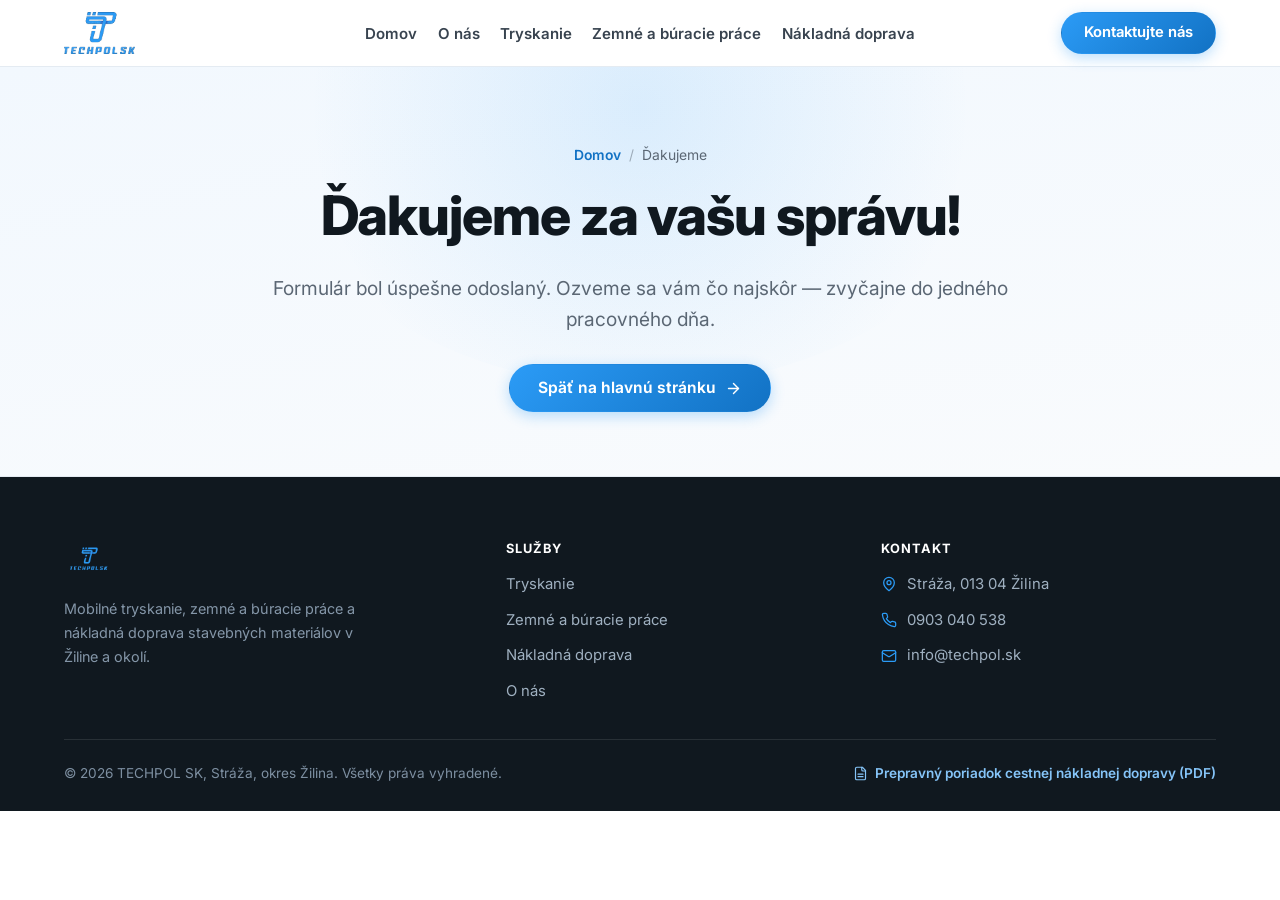
==== dakujeme/index.html @ 1c93a2cf "feat: Slovak thank-you page after form submit Add /dakujeme/ page (noindex) and redirect the Web3For" ====
<!DOCTYPE html>
<html lang="sk">
<head>
<meta charset="UTF-8" />
<meta name="viewport" content="width=device-width, initial-scale=1.0" />
<title>Ďakujeme za správu | TECHPOL SK</title>
<meta name="description" content="Vaša správa bola úspešne odoslaná. Ozveme sa vám čo najskôr." />
<link rel="icon" href="/assets/img/logo.png" />
<link rel="preconnect" href="https://fonts.googleapis.com">
<link rel="preconnect" href="https://fonts.gstatic.com" crossorigin>
<link rel="stylesheet" href="https://fonts.googleapis.com/css2?family=Inter:wght@400;500;600;700;800&display=swap">
<link rel="stylesheet" href="/assets/css/style.css" />
<meta name="robots" content="noindex" />
<link rel="canonical" href="https://techpol.sk/dakujeme/" />
<meta property="og:type" content="website" />
<meta property="og:site_name" content="TECHPOL SK" />
<meta property="og:locale" content="sk_SK" />
<meta property="og:title" content="Ďakujeme za správu | TECHPOL SK" />
<meta property="og:description" content="Vaša správa bola úspešne odoslaná." />
<meta property="og:url" content="https://techpol.sk/dakujeme/" />
<meta property="og:image" content="https://techpol.sk/assets/img/logo.png" />
<meta name="twitter:card" content="summary" />
</head>
<body>

<header class="site-header">
  <nav class="nav">
    <a href="/" class="brand" aria-label="TECHPOL SK — domovská stránka">
      <img src="/assets/img/logo.png" alt="TECHPOL SK logo" />
    </a>
    <ul class="nav-links">
      <li><a href="/">Domov</a></li>
      <li><a href="/o-nas/">O nás</a></li>
      <li><a href="/sluzby/tryskanie/">Tryskanie</a></li>
      <li><a href="/sluzby/zemne-vykopove-buracie-prace/">Zemné a búracie práce</a></li>
      <li><a href="/sluzby/nakladna-doprava/">Nákladná doprava</a></li>
    </ul>
    <div class="nav-right">
      <a href="/kontakt/" class="btn btn-primary nav-cta">Kontaktujte nás</a>
      <button class="nav-toggle" aria-label="Otvoriť menu" aria-expanded="false">
      <span></span><span></span><span></span>
    </button>
    </div>
  </nav>
</header>

<main>

<section class="page-hero">
  <div class="container">
    <div class="breadcrumb"><a href="/">Domov</a><span>/</span>Ďakujeme</div>
    <h1>Ďakujeme za vašu správu!</h1>
    <p class="lead">Formulár bol úspešne odoslaný. Ozveme sa vám čo najskôr — zvyčajne do jedného pracovného dňa.</p>
    <div class="block-cta" style="margin-top: 28px;">
      <a href="/" class="btn btn-primary">
        Späť na hlavnú stránku
        <svg viewBox="0 0 24 24" fill="none" stroke="currentColor" stroke-width="2" stroke-linecap="round" stroke-linejoin="round" aria-hidden="true"><path d="M5 12h14"/><path d="m12 5 7 7-7 7"/></svg>
      </a>
    </div>
  </div>
</section>

</main>

<footer class="site-footer">
  <div class="container">
    <div class="footer-grid">
      <div class="footer-brand">
        <img src="/assets/img/logo-transparent.png" alt="TECHPOL SK logo" />
        <p>Mobilné tryskanie, zemné a búracie práce a nákladná doprava stavebných materiálov v Žiline a okolí.</p>
      </div>

      <div class="footer-col">
        <h4>Služby</h4>
        <ul>
          <li><a href="/sluzby/tryskanie/">Tryskanie</a></li>
          <li><a href="/sluzby/zemne-vykopove-buracie-prace/">Zemné a búracie práce</a></li>
          <li><a href="/sluzby/nakladna-doprava/">Nákladná doprava</a></li>
          <li><a href="/o-nas/">O nás</a></li>
        </ul>
      </div>

      <div class="footer-col">
        <h4>Kontakt</h4>
        <ul>
          <li class="contact-line">
            <svg viewBox="0 0 24 24" fill="none" stroke="currentColor" stroke-width="1.9" stroke-linecap="round" stroke-linejoin="round" aria-hidden="true"><path d="M20 10c0 6-8 12-8 12s-8-6-8-12a8 8 0 0 1 16 0Z"/><circle cx="12" cy="10" r="3"/></svg>
            Stráža, 013 04 Žilina
          </li>
          <li class="contact-line">
            <svg viewBox="0 0 24 24" fill="none" stroke="currentColor" stroke-width="1.9" stroke-linecap="round" stroke-linejoin="round" aria-hidden="true"><path d="M22 16.92v3a2 2 0 0 1-2.18 2 19.79 19.79 0 0 1-8.63-3.07 19.5 19.5 0 0 1-6-6 19.79 19.79 0 0 1-3.07-8.67A2 2 0 0 1 4.11 2h3a2 2 0 0 1 2 1.72 12.84 12.84 0 0 0 .7 2.81 2 2 0 0 1-.45 2.11L8.09 9.91a16 16 0 0 0 6 6l1.27-1.27a2 2 0 0 1 2.11-.45 12.84 12.84 0 0 0 2.81.7A2 2 0 0 1 22 16.92Z"/></svg>
            <a href="tel:+421903040538">0903 040 538</a>
          </li>
          <li class="contact-line">
            <svg viewBox="0 0 24 24" fill="none" stroke="currentColor" stroke-width="1.9" stroke-linecap="round" stroke-linejoin="round" aria-hidden="true"><rect width="20" height="16" x="2" y="4" rx="2"/><path d="m22 7-8.97 5.7a1.94 1.94 0 0 1-2.06 0L2 7"/></svg>
            <a href="mailto:info@techpol.sk">info@techpol.sk</a>
          </li>
        </ul>
      </div>
    </div>

    <div class="footer-bottom">
      <span>&copy; 2026 TECHPOL SK, Stráža, okres Žilina. Všetky práva vyhradené.</span>
      <a href="/dokumenty/prepravny-poriadok.pdf" target="_blank" rel="noopener">
        <svg viewBox="0 0 24 24" fill="none" stroke="currentColor" stroke-width="1.9" stroke-linecap="round" stroke-linejoin="round" aria-hidden="true"><path d="M15 2H6a2 2 0 0 0-2 2v16a2 2 0 0 0 2 2h12a2 2 0 0 0 2-2V7Z"/><path d="M14 2v4a2 2 0 0 0 2 2h4"/><path d="M16 13H8"/><path d="M16 17H8"/></svg>
        Prepravný poriadok cestnej nákladnej dopravy (PDF)
      </a>
    </div>
  </div>
</footer>

<script src="/assets/js/script.js"></script>
</body>
</html>
---- assets/css/style.css ----
/* ============================================
   TECHPOL SK — spoločné štýly
   ============================================ */

:root {
  --blue: #2b9bf6;
  --blue-dark: #1272c4;
  --blue-deep: #0b4f8f;
  --blue-tint: #eaf4fe;
  --ink: #10181f;
  --ink-mid: #38434f;
  --ink-soft: #5b6774;
  --bg: #ffffff;
  --bg-soft: #f6f9fc;
  --border: #e4ebf2;
  --radius: 14px;
  --radius-lg: 22px;
  --max-width: 1200px;
  --text-width: 860px;
  --shadow-sm: 0 1px 2px rgba(16, 24, 31, 0.04), 0 2px 8px rgba(16, 24, 31, 0.04);
  --shadow: 0 2px 4px rgba(16, 24, 31, 0.03), 0 12px 28px rgba(16, 24, 31, 0.07);
  --shadow-lg: 0 4px 8px rgba(16, 24, 31, 0.04), 0 24px 48px rgba(16, 24, 31, 0.1);
}

* {
  box-sizing: border-box;
}

html {
  scroll-behavior: smooth;
}

body {
  margin: 0;
  font-family: "Inter", "Segoe UI", system-ui, -apple-system, Roboto, Arial, sans-serif;
  color: var(--ink);
  background: var(--bg);
  line-height: 1.65;
  -webkit-font-smoothing: antialiased;
  text-rendering: optimizeLegibility;
}

img {
  max-width: 100%;
  display: block;
}

a {
  color: inherit;
  text-decoration: none;
}

.container {
  max-width: var(--max-width);
  margin: 0 auto;
  padding: 0 24px;
}

h1, h2, h3, h4 {
  line-height: 1.2;
  margin: 0 0 0.5em;
  letter-spacing: -0.02em;
  color: var(--ink);
}

h1 {
  font-size: clamp(2.1rem, 3.6vw + 1rem, 3.4rem);
  font-weight: 800;
}

h2 {
  font-size: clamp(1.6rem, 1.8vw + 1rem, 2.35rem);
  font-weight: 800;
}

h3 {
  font-size: clamp(1.15rem, 0.7vw + 1rem, 1.4rem);
  font-weight: 700;
  letter-spacing: -0.01em;
}

p {
  color: var(--ink-mid);
  margin: 0 0 1.1em;
}

.lead {
  font-size: clamp(1.05rem, 0.5vw + 1rem, 1.2rem);
  color: var(--ink-soft);
}

.section {
  padding: clamp(56px, 8vw, 104px) 0;
}

.section--soft {
  background: var(--bg-soft);
  border-top: 1px solid var(--border);
  border-bottom: 1px solid var(--border);
}

.section-head {
  text-align: center;
  max-width: 680px;
  margin: 0 auto clamp(40px, 5vw, 64px);
}

.section-head p {
  color: var(--ink-soft);
  margin-bottom: 0;
}

.eyebrow {
  display: inline-flex;
  align-items: center;
  gap: 8px;
  color: var(--blue-dark);
  font-weight: 700;
  letter-spacing: 0.1em;
  text-transform: uppercase;
  font-size: 0.76rem;
  margin-bottom: 1em;
}

.eyebrow::before {
  content: "";
  width: 22px;
  height: 2px;
  border-radius: 2px;
  background: var(--blue);
}

.section-head .eyebrow::after {
  content: "";
  width: 22px;
  height: 2px;
  border-radius: 2px;
  background: var(--blue);
}

/* ---------- Buttons ---------- */

.btn {
  display: inline-flex;
  align-items: center;
  justify-content: center;
  gap: 9px;
  padding: 14px 28px;
  border-radius: 999px;
  font-weight: 650;
  font-size: 0.97rem;
  line-height: 1.2;
  border: 1.5px solid transparent;
  cursor: pointer;
  white-space: nowrap;
  transition: transform 0.18s ease, box-shadow 0.18s ease, background 0.18s ease,
    color 0.18s ease, border-color 0.18s ease;
}

.btn svg {
  width: 17px;
  height: 17px;
  flex-shrink: 0;
}

.btn-primary {
  background: linear-gradient(135deg, var(--blue) 0%, var(--blue-dark) 100%);
  color: #fff;
  box-shadow: 0 4px 14px rgba(43, 155, 246, 0.32);
}

.btn-primary:hover {
  transform: translateY(-2px);
  box-shadow: 0 8px 22px rgba(43, 155, 246, 0.42);
}

.btn-outline {
  border-color: var(--border);
  color: var(--ink);
  background: #fff;
}

.btn-outline:hover {
  border-color: var(--blue);
  color: var(--blue-dark);
  background: var(--blue-tint);
  transform: translateY(-2px);
}

.btn-ghost {
  padding: 0;
  color: var(--blue-dark);
  background: none;
  border: none;
  font-weight: 700;
}

.btn-ghost svg {
  transition: transform 0.18s ease;
}

.btn-ghost:hover svg {
  transform: translateX(4px);
}

/* ---------- Header / Nav ---------- */

.site-header {
  position: sticky;
  top: 0;
  z-index: 100;
  background: rgba(255, 255, 255, 0.85);
  backdrop-filter: saturate(180%) blur(14px);
  border-bottom: 1px solid var(--border);
}

.nav {
  display: grid;
  grid-template-columns: 1fr auto 1fr;
  align-items: center;
  gap: 20px;
  padding: 12px 24px;
  max-width: var(--max-width);
  margin: 0 auto;
}

.nav-right {
  display: flex;
  align-items: center;
  gap: 12px;
  justify-self: end;
}

.brand {
  display: flex;
  align-items: center;
  flex-shrink: 0;
}

.brand img {
  height: 42px;
  width: auto;
}

.nav-toggle {
  display: none;
  flex-direction: column;
  justify-content: center;
  gap: 5px;
  width: 44px;
  height: 44px;
  background: none;
  border: none;
  cursor: pointer;
  padding: 10px;
}

.nav-toggle span {
  display: block;
  width: 100%;
  height: 2.5px;
  background: var(--ink);
  border-radius: 2px;
  transition: transform 0.25s ease, opacity 0.2s ease;
}

.nav-toggle[aria-expanded="true"] span:nth-child(1) {
  transform: translateY(7.5px) rotate(45deg);
}

.nav-toggle[aria-expanded="true"] span:nth-child(2) {
  opacity: 0;
}

.nav-toggle[aria-expanded="true"] span:nth-child(3) {
  transform: translateY(-7.5px) rotate(-45deg);
}

.nav-links {
  display: flex;
  align-items: center;
  justify-self: center;
  gap: clamp(14px, 1.6vw, 30px);
  list-style: none;
  margin: 0;
  padding: 0;
}

.nav-links a {
  position: relative;
  font-weight: 600;
  font-size: 0.94rem;
  color: var(--ink-mid);
  padding: 6px 0;
  transition: color 0.15s ease;
}

.nav-links a:not(.btn)::after {
  content: "";
  position: absolute;
  left: 0;
  right: 0;
  bottom: -2px;
  height: 2px;
  border-radius: 2px;
  background: var(--blue);
  transform: scaleX(0);
  transition: transform 0.2s ease;
}

.nav-links a:not(.btn):hover,
.nav-links a:not(.btn).active {
  color: var(--blue-dark);
}

.nav-links a:not(.btn):hover::after,
.nav-links a:not(.btn).active::after {
  transform: scaleX(1);
}

.nav-cta {
  color: #fff;
  padding: 11px 22px;
  font-size: 0.92rem;
  white-space: nowrap;
}

@media (max-width: 980px) {
  .nav {
    display: flex;
    justify-content: space-between;
  }

  .nav-toggle {
    display: flex;
  }

  .nav-cta {
    padding: 9px 16px;
    font-size: 0.88rem;
  }

  .nav-links {
    position: absolute;
    top: 100%;
    left: 0;
    right: 0;
    background: #fff;
    flex-direction: column;
    align-items: stretch;
    gap: 0;
    max-height: 0;
    overflow: hidden;
    border-bottom: 1px solid transparent;
    box-shadow: var(--shadow);
    transition: max-height 0.3s ease, border-color 0.3s ease;
  }

  .nav-links.open {
    max-height: 520px;
    border-bottom-color: var(--border);
  }

  .nav-links li {
    padding: 0 24px;
  }

  .nav-links a:not(.btn) {
    display: block;
    padding: 16px 0;
    border-bottom: 1px solid var(--border);
    font-size: 1rem;
  }

  .nav-links a:not(.btn)::after {
    display: none;
  }

  .nav-links li:last-child a:not(.btn) {
    border-bottom: none;
  }
}

/* ---------- Hero ---------- */

.hero {
  position: relative;
  overflow: hidden;
  padding: clamp(64px, 9vw, 116px) 0 clamp(60px, 8vw, 104px);
  background: linear-gradient(168deg, #f2f8fe 0%, #ffffff 62%);
}

.hero::before {
  content: "";
  position: absolute;
  top: -180px;
  right: -140px;
  width: 620px;
  height: 620px;
  border-radius: 50%;
  background: radial-gradient(circle, rgba(43, 155, 246, 0.16) 0%, rgba(43, 155, 246, 0) 68%);
  pointer-events: none;
}

.hero .container {
  position: relative;
}

.hero-grid {
  display: grid;
  grid-template-columns: minmax(0, 1.05fr) minmax(0, 0.95fr);
  gap: clamp(36px, 5vw, 64px);
  align-items: center;
}

.hero-copy {
  min-width: 0;
}

.hero-copy h1 {
  margin-bottom: 0.55em;
}

.hero-copy .lead {
  max-width: 44ch;
  margin-bottom: 0;
}

.hero-actions {
  display: flex;
  flex-wrap: wrap;
  gap: 14px;
  margin-top: 32px;
}

.hero-meta {
  display: flex;
  flex-wrap: wrap;
  gap: 10px 28px;
  margin-top: 36px;
  padding-top: 28px;
  border-top: 1px solid var(--border);
  list-style: none;
  padding-left: 0;
}

.hero-meta li {
  display: flex;
  align-items: center;
  gap: 9px;
  font-size: 0.91rem;
  font-weight: 600;
  color: var(--ink-mid);
}

.hero-meta svg {
  width: 18px;
  height: 18px;
  color: var(--blue);
  flex-shrink: 0;
}

.hero-art {
  position: relative;
  min-width: 0;
  aspect-ratio: 4 / 3;
  border-radius: var(--radius-lg);
  overflow: hidden;
  background: linear-gradient(142deg, var(--blue) 0%, var(--blue-dark) 55%, var(--blue-deep) 100%);
  display: flex;
  align-items: center;
  justify-content: center;
  box-shadow: var(--shadow-lg);
}

.hero-art::after {
  content: "";
  position: absolute;
  inset: 0;
  background-image: linear-gradient(rgba(255, 255, 255, 0.07) 1px, transparent 1px),
    linear-gradient(90deg, rgba(255, 255, 255, 0.07) 1px, transparent 1px);
  background-size: 38px 38px;
  mask-image: radial-gradient(circle at 62% 38%, #000 20%, transparent 78%);
  -webkit-mask-image: radial-gradient(circle at 62% 38%, #000 20%, transparent 78%);
}

.hero-art img {
  position: relative;
  z-index: 1;
  width: 58%;
  max-width: 320px;
  filter: brightness(0) invert(1);
}

@media (max-width: 900px) {
  .hero-grid {
    grid-template-columns: 1fr;
    gap: 36px;
  }

  .hero-art {
    order: -1;
    aspect-ratio: 16 / 9;
  }

  .hero-copy .lead {
    max-width: none;
  }
}

/* ---------- Cards ---------- */

.card-grid {
  display: grid;
  grid-template-columns: repeat(auto-fit, minmax(min(100%, 300px), 1fr));
  gap: 24px;
  align-items: stretch;
}

.card {
  position: relative;
  background: #fff;
  border: 1px solid var(--border);
  border-radius: var(--radius);
  padding: 34px 30px;
  box-shadow: var(--shadow-sm);
  display: flex;
  flex-direction: column;
  overflow: hidden;
  transition: transform 0.22s ease, box-shadow 0.22s ease, border-color 0.22s ease;
}

.card::before {
  content: "";
  position: absolute;
  top: 0;
  left: 0;
  right: 0;
  height: 3px;
  background: linear-gradient(90deg, var(--blue) 0%, var(--blue-dark) 100%);
  transform: scaleX(0);
  transform-origin: left;
  transition: transform 0.28s ease;
}

.card:hover {
  transform: translateY(-5px);
  box-shadow: var(--shadow-lg);
  border-color: #d3e3f2;
}

.card:hover::before {
  transform: scaleX(1);
}

.card-icon {
  width: 52px;
  height: 52px;
  border-radius: 14px;
  background: var(--blue-tint);
  color: var(--blue-dark);
  display: flex;
  align-items: center;
  justify-content: center;
  margin-bottom: 22px;
  flex-shrink: 0;
}

.card-icon svg {
  width: 26px;
  height: 26px;
}

.card h3 {
  margin-bottom: 0.5em;
}

.card p {
  flex-grow: 1;
  color: var(--ink-soft);
  font-size: 0.96rem;
  margin-bottom: 1.4em;
}

.card p:last-child {
  margin-bottom: 0;
}

.card .btn-ghost {
  align-self: flex-start;
  margin-top: auto;
}

/* ---------- Photo slots ---------- */

.photo-grid {
  display: grid;
  grid-template-columns: repeat(auto-fit, minmax(min(100%, 300px), 1fr));
  gap: 20px;
  margin: 32px 0 0;
}

/* Explicitný počet stĺpcov, aby posledný riadok nezostal nevyvážený
   (napr. 4 fotky = 2×2, 6 fotiek = 3×2). */
.photo-grid--2 {
  grid-template-columns: repeat(2, 1fr);
}

.photo-grid--3 {
  grid-template-columns: repeat(3, 1fr);
}

@media (max-width: 860px) {
  .photo-grid--3 {
    grid-template-columns: repeat(2, 1fr);
  }
}

@media (max-width: 560px) {
  .photo-grid--2,
  .photo-grid--3 {
    grid-template-columns: 1fr;
  }
}

.photo-slot {
  position: relative;
  aspect-ratio: 4 / 3;
  border-radius: var(--radius);
  overflow: hidden;
  background: var(--bg-soft);
  border: 1px solid var(--border);
}

.photo-slot img {
  position: absolute;
  inset: 0;
  width: 100%;
  height: 100%;
  object-fit: cover;
}

.photo-slot img[src] {
  cursor: zoom-in;
  transition: transform 0.35s ease;
}

.photo-slot:hover img {
  transform: scale(1.04);
}

/* ---------- Lightbox ---------- */

.lightbox {
  position: fixed;
  inset: 0;
  z-index: 200;
  display: flex;
  align-items: center;
  justify-content: center;
  background: rgba(10, 15, 20, 0.92);
  opacity: 0;
  pointer-events: none;
  transition: opacity 0.25s ease;
}

.lightbox.open {
  opacity: 1;
  pointer-events: auto;
}

.lightbox img {
  max-width: min(92vw, 1400px);
  max-height: 84vh;
  border-radius: var(--radius);
  box-shadow: var(--shadow-lg);
}

.lightbox-caption {
  position: absolute;
  bottom: 22px;
  left: 50%;
  transform: translateX(-50%);
  color: rgba(255, 255, 255, 0.85);
  font-size: 0.95rem;
  text-align: center;
  padding: 0 60px;
}

.lightbox button {
  position: absolute;
  display: flex;
  align-items: center;
  justify-content: center;
  width: 46px;
  height: 46px;
  border: none;
  border-radius: 50%;
  background: rgba(255, 255, 255, 0.12);
  color: #fff;
  cursor: pointer;
  transition: background 0.2s ease;
}

.lightbox button:hover {
  background: rgba(255, 255, 255, 0.26);
}

.lightbox button svg {
  width: 22px;
  height: 22px;
}

.lightbox-close {
  top: 18px;
  right: 18px;
}

.lightbox-prev {
  left: 18px;
  top: 50%;
  transform: translateY(-50%);
}

.lightbox-next {
  right: 18px;
  top: 50%;
  transform: translateY(-50%);
}

@media (max-width: 560px) {
  .lightbox-prev {
    left: 8px;
  }

  .lightbox-next {
    right: 8px;
  }
}

.photo-slot .placeholder {
  position: absolute;
  inset: 0;
  display: flex;
  flex-direction: column;
  align-items: center;
  justify-content: center;
  gap: 8px;
  text-align: center;
  padding: 14px;
  font-size: 0.82rem;
  font-weight: 600;
  color: #a7b4c2;
}

.photo-slot .placeholder svg {
  width: 26px;
  height: 26px;
  opacity: 0.55;
}

/* ---------- Page hero (subpages) ---------- */

.page-hero {
  position: relative;
  overflow: hidden;
  padding: clamp(48px, 6vw, 84px) 0 clamp(44px, 5vw, 72px);
  background: linear-gradient(170deg, #f2f8fe 0%, #f9fbfd 100%);
  border-bottom: 1px solid var(--border);
  text-align: center;
}

.page-hero::before {
  content: "";
  position: absolute;
  top: -240px;
  left: 50%;
  transform: translateX(-50%);
  width: 760px;
  height: 560px;
  border-radius: 50%;
  background: radial-gradient(circle, rgba(43, 155, 246, 0.13) 0%, rgba(43, 155, 246, 0) 70%);
  pointer-events: none;
}

.page-hero .container {
  position: relative;
}

.page-hero h1 {
  margin-bottom: 0.45em;
}

.page-hero .lead {
  max-width: 62ch;
  margin: 0 auto;
}

.breadcrumb {
  font-size: 0.87rem;
  color: var(--ink-soft);
  margin-bottom: 16px;
}

.breadcrumb a {
  color: var(--blue-dark);
  font-weight: 600;
}

.breadcrumb a:hover {
  text-decoration: underline;
}

.breadcrumb span {
  margin: 0 8px;
  opacity: 0.5;
}

/* ---------- Service detail blocks (centered column) ---------- */

.service-block {
  max-width: var(--text-width);
  margin-left: auto;
  margin-right: auto;
}

.service-block > h2 {
  text-align: center;
}

.service-block > .eyebrow {
  display: flex;
  justify-content: center;
}

.service-block + .service-block {
  margin-top: clamp(56px, 7vw, 88px);
  padding-top: clamp(48px, 6vw, 72px);
  border-top: 1px solid var(--border);
}

.service-block .subheading {
  font-weight: 700;
  color: var(--ink);
  text-align: center;
  margin: 38px 0 2px;
}

.service-block .photo-grid {
  max-width: none;
}

.block-cta {
  text-align: center;
  margin-top: 40px;
}

/* ---------- Tag list ---------- */

.tag-list {
  display: flex;
  flex-wrap: wrap;
  justify-content: center;
  gap: 10px;
  margin: 18px 0 0;
  padding: 0;
  list-style: none;
}

.tag-list li {
  display: flex;
  align-items: center;
  gap: 8px;
  background: var(--blue-tint);
  border: 1px solid #d3e6fb;
  padding: 9px 17px;
  border-radius: 999px;
  font-size: 0.89rem;
  font-weight: 600;
  color: var(--blue-deep);
}

.tag-list li::before {
  content: "";
  width: 5px;
  height: 5px;
  border-radius: 50%;
  background: var(--blue);
  flex-shrink: 0;
}

/* ---------- Contact ---------- */

.contact-grid {
  display: grid;
  grid-template-columns: minmax(0, 0.85fr) minmax(0, 1.15fr);
  gap: clamp(28px, 3.5vw, 44px);
  align-items: start;
}

@media (max-width: 900px) {
  .contact-grid {
    grid-template-columns: 1fr;
  }
}

.contact-info,
.form-card {
  background: #fff;
  border: 1px solid var(--border);
  border-radius: var(--radius-lg);
  padding: clamp(26px, 3vw, 38px);
  box-shadow: var(--shadow);
}

.contact-info h2,
.form-card h2 {
  font-size: clamp(1.3rem, 1vw + 1rem, 1.6rem);
  margin-bottom: 1.2em;
}

.contact-item {
  display: flex;
  gap: 16px;
  align-items: flex-start;
  padding: 18px 0;
  border-bottom: 1px solid var(--border);
}

.contact-item:first-of-type {
  padding-top: 0;
}

.contact-item .icon {
  width: 44px;
  height: 44px;
  flex-shrink: 0;
  border-radius: 12px;
  background: var(--blue-tint);
  color: var(--blue-dark);
  display: flex;
  align-items: center;
  justify-content: center;
}

.contact-item .icon svg {
  width: 21px;
  height: 21px;
}

.contact-item strong {
  display: block;
  font-size: 0.8rem;
  font-weight: 700;
  text-transform: uppercase;
  letter-spacing: 0.06em;
  color: var(--ink-soft);
  margin-bottom: 3px;
}

.contact-item a,
.contact-item span.value {
  font-size: 1.05rem;
  font-weight: 650;
  color: var(--ink);
}

.contact-item a:hover {
  color: var(--blue-dark);
}

.legal-note {
  margin-top: 24px;
  padding: 18px 20px;
  background: var(--bg-soft);
  border: 1px solid var(--border);
  border-radius: var(--radius);
  font-size: 0.88rem;
  color: var(--ink-soft);
  line-height: 1.6;
}

.legal-note a {
  display: inline-flex;
  align-items: center;
  gap: 6px;
  color: var(--blue-dark);
  font-weight: 700;
}

.legal-note a:hover {
  text-decoration: underline;
}

.legal-note svg {
  width: 15px;
  height: 15px;
  flex-shrink: 0;
}

/* ---------- Form ---------- */

.form-row {
  display: grid;
  grid-template-columns: 1fr 1fr;
  gap: 18px;
}

@media (max-width: 560px) {
  .form-row {
    grid-template-columns: 1fr;
  }
}

.field {
  margin-bottom: 20px;
}

.field label {
  display: block;
  font-weight: 650;
  margin-bottom: 7px;
  font-size: 0.89rem;
  color: var(--ink);
}

.field input,
.field textarea {
  width: 100%;
  padding: 13px 15px;
  border-radius: 10px;
  border: 1.5px solid var(--border);
  font: inherit;
  font-size: 0.96rem;
  color: var(--ink);
  background: var(--bg-soft);
  transition: border-color 0.16s ease, background 0.16s ease, box-shadow 0.16s ease;
}

.field input::placeholder,
.field textarea::placeholder {
  color: #a7b4c2;
}

.field input:focus,
.field textarea:focus {
  outline: none;
  border-color: var(--blue);
  background: #fff;
  box-shadow: 0 0 0 3px rgba(43, 155, 246, 0.15);
}

.field textarea {
  resize: vertical;
  min-height: 130px;
}

.form-card .btn-primary {
  width: 100%;
}

.form-note {
  font-size: 0.83rem;
  color: var(--ink-soft);
  margin: 14px 0 0;
  text-align: center;
}

/* ---------- CTA band ---------- */

.cta-band {
  position: relative;
  overflow: hidden;
  padding: clamp(52px, 7vw, 88px) 0;
  background: linear-gradient(142deg, var(--blue) 0%, var(--blue-dark) 58%, var(--blue-deep) 100%);
  color: #fff;
  text-align: center;
}

.cta-band::after {
  content: "";
  position: absolute;
  inset: 0;
  background-image: linear-gradient(rgba(255, 255, 255, 0.06) 1px, transparent 1px),
    linear-gradient(90deg, rgba(255, 255, 255, 0.06) 1px, transparent 1px);
  background-size: 44px 44px;
  mask-image: radial-gradient(circle at 50% 40%, #000 10%, transparent 72%);
  -webkit-mask-image: radial-gradient(circle at 50% 40%, #000 10%, transparent 72%);
  pointer-events: none;
}

.cta-band .container {
  position: relative;
  z-index: 1;
}

.cta-band h2 {
  color: #fff;
  max-width: 22ch;
  margin: 0 auto 0.5em;
}

.cta-band p {
  color: rgba(255, 255, 255, 0.88);
  max-width: 54ch;
  margin: 0 auto 32px;
}

.cta-band .eyebrow {
  color: rgba(255, 255, 255, 0.9);
}

.cta-band .eyebrow::before,
.cta-band .eyebrow::after {
  background: rgba(255, 255, 255, 0.65);
}

.cta-actions {
  display: flex;
  flex-wrap: wrap;
  gap: 14px;
  justify-content: center;
}

.cta-band .btn-primary {
  background: #fff;
  color: var(--blue-deep);
  box-shadow: 0 6px 20px rgba(4, 32, 60, 0.24);
}

.cta-band .btn-primary:hover {
  background: #fff;
  box-shadow: 0 10px 28px rgba(4, 32, 60, 0.32);
}

.cta-band .btn-outline {
  background: transparent;
  border-color: rgba(255, 255, 255, 0.5);
  color: #fff;
}

.cta-band .btn-outline:hover {
  background: rgba(255, 255, 255, 0.14);
  border-color: #fff;
  color: #fff;
}

/* ---------- Footer ---------- */

.site-footer {
  background: var(--ink);
  color: #9fb0c0;
  padding: clamp(44px, 5vw, 64px) 0 26px;
  font-size: 0.93rem;
}

.footer-grid {
  display: grid;
  grid-template-columns: minmax(0, 1.2fr) repeat(2, minmax(0, 1fr));
  gap: 40px;
  padding-bottom: 36px;
}

@media (max-width: 760px) {
  .footer-grid {
    grid-template-columns: 1fr;
    gap: 32px;
  }
}

.footer-brand img {
  height: 40px;
  margin-bottom: 16px;
}

.footer-brand p {
  color: #8496a8;
  font-size: 0.9rem;
  margin: 0;
  max-width: 34ch;
}

.footer-col h4 {
  color: #fff;
  font-size: 0.8rem;
  font-weight: 700;
  text-transform: uppercase;
  letter-spacing: 0.08em;
  margin-bottom: 1.2em;
}

.footer-col ul {
  list-style: none;
  padding: 0;
  margin: 0;
  display: flex;
  flex-direction: column;
  gap: 11px;
}

.footer-col a {
  color: #9fb0c0;
  transition: color 0.15s ease;
}

.footer-col a:hover {
  color: #fff;
}

.footer-col .contact-line {
  display: flex;
  align-items: center;
  gap: 10px;
}

.footer-col .contact-line svg {
  width: 16px;
  height: 16px;
  color: var(--blue);
  flex-shrink: 0;
}

.footer-bottom {
  border-top: 1px solid rgba(255, 255, 255, 0.1);
  padding-top: 22px;
  font-size: 0.85rem;
  display: flex;
  flex-wrap: wrap;
  gap: 10px 24px;
  justify-content: space-between;
  align-items: center;
  color: #7d8fa1;
}

.footer-bottom a {
  display: inline-flex;
  align-items: center;
  gap: 7px;
  color: #85c4f8;
  font-weight: 600;
}

.footer-bottom a:hover {
  color: #fff;
}

.footer-bottom svg {
  width: 15px;
  height: 15px;
  flex-shrink: 0;
}

/* ---------- Prose (text pages) ---------- */

.prose {
  max-width: var(--text-width);
  margin: 0 auto;
}

.prose h2 {
  margin-top: 1.8em;
}

.prose h2:first-child {
  margin-top: 0;
}

.prose ul {
  color: var(--ink-mid);
  padding-left: 1.3em;
  margin: 0 0 1.2em;
}

.prose li {
  margin-bottom: 0.5em;
}

/* ---------- Reveal on scroll ---------- */

@media (prefers-reduced-motion: no-preference) {
  .reveal {
    opacity: 0;
    transform: translateY(18px);
    transition: opacity 0.6s ease, transform 0.6s ease;
  }

  .reveal.is-visible {
    opacity: 1;
    transform: none;
  }
}
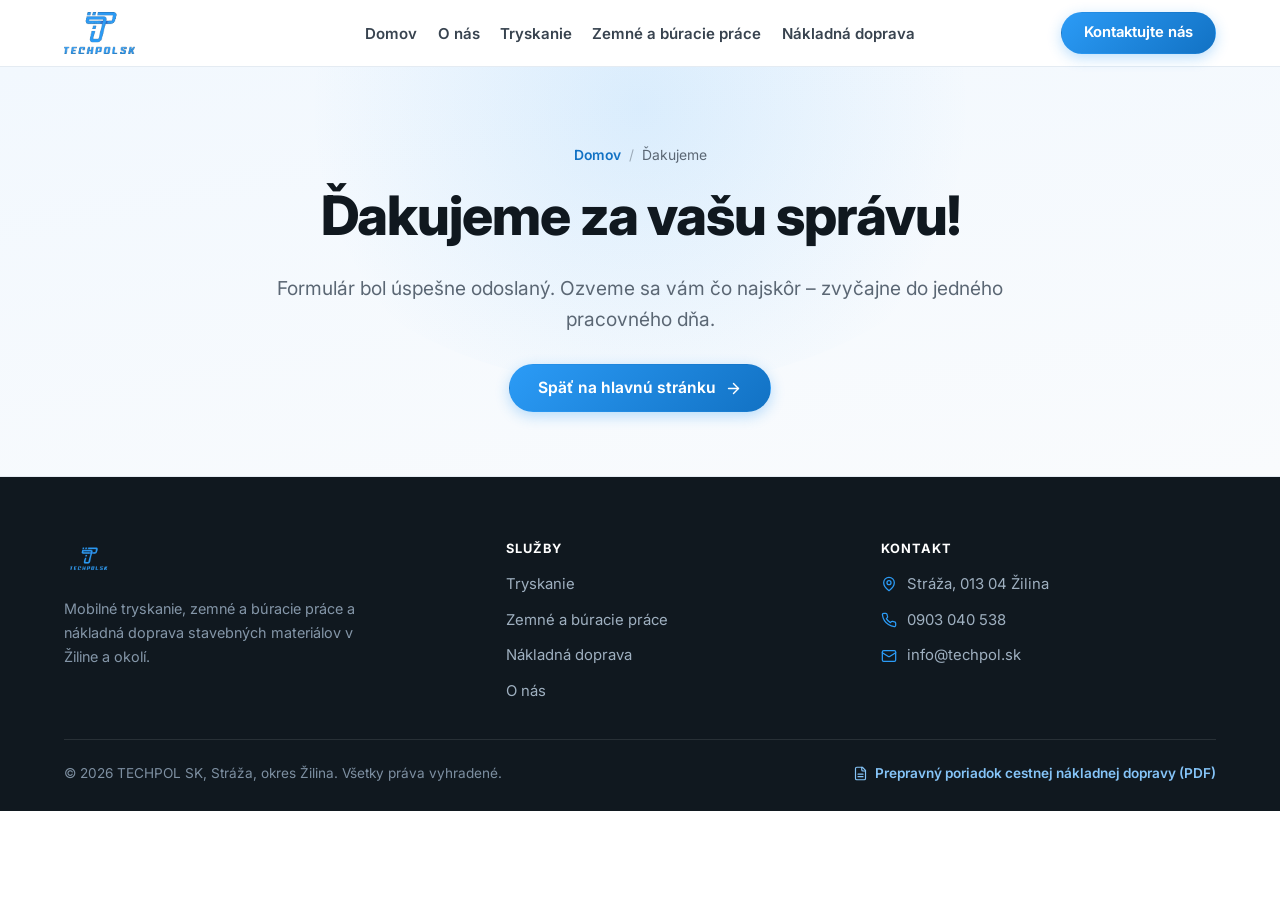
==== commit 4cfb86ee: "style: use en dash instead of em dash site-wide Slovak typography uses the en dash (–), not the em d" ====
--- a/dakujeme/index.html
+++ b/dakujeme/index.html
@@ -25,7 +25,7 @@
 
 <header class="site-header">
   <nav class="nav">
-    <a href="/" class="brand" aria-label="TECHPOL SK — domovská stránka">
+    <a href="/" class="brand" aria-label="TECHPOL SK – domovská stránka">
       <img src="/assets/img/logo.png" alt="TECHPOL SK logo" />
     </a>
     <ul class="nav-links">
@@ -50,7 +50,7 @@
   <div class="container">
     <div class="breadcrumb"><a href="/">Domov</a><span>/</span>Ďakujeme</div>
     <h1>Ďakujeme za vašu správu!</h1>
-    <p class="lead">Formulár bol úspešne odoslaný. Ozveme sa vám čo najskôr — zvyčajne do jedného pracovného dňa.</p>
+    <p class="lead">Formulár bol úspešne odoslaný. Ozveme sa vám čo najskôr – zvyčajne do jedného pracovného dňa.</p>
     <div class="block-cta" style="margin-top: 28px;">
       <a href="/" class="btn btn-primary">
         Späť na hlavnú stránku
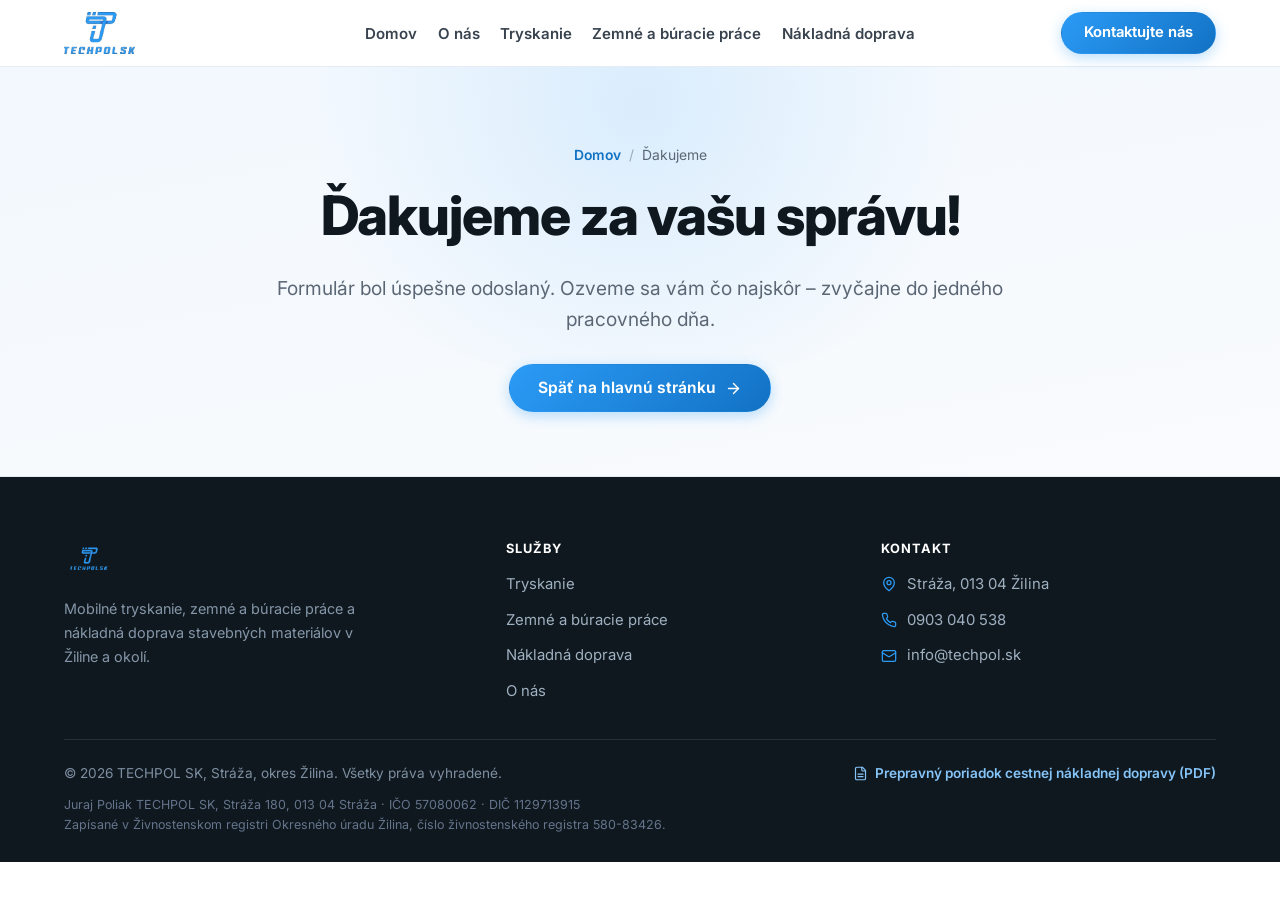
==== commit 47681d9a: "content: add legal identification line to the footer §3a of the Obchodný zákonník requires a busines" ====
--- a/dakujeme/index.html
+++ b/dakujeme/index.html
@@ -101,6 +101,10 @@
 
     <div class="footer-bottom">
       <span>&copy; 2026 TECHPOL SK, Stráža, okres Žilina. Všetky práva vyhradené.</span>
+      <p class="footer-legal">
+        Juraj Poliak TECHPOL SK, Stráža 180, 013 04 Stráža &middot; IČO 57080062 &middot; DIČ 1129713915<br />
+        Zapísané v Živnostenskom registri Okresného úradu Žilina, číslo živnostenského registra 580-83426.
+      </p>
       <a href="/dokumenty/prepravny-poriadok.pdf" target="_blank" rel="noopener">
         <svg viewBox="0 0 24 24" fill="none" stroke="currentColor" stroke-width="1.9" stroke-linecap="round" stroke-linejoin="round" aria-hidden="true"><path d="M15 2H6a2 2 0 0 0-2 2v16a2 2 0 0 0 2 2h12a2 2 0 0 0 2-2V7Z"/><path d="M14 2v4a2 2 0 0 0 2 2h4"/><path d="M16 13H8"/><path d="M16 17H8"/></svg>
         Prepravný poriadok cestnej nákladnej dopravy (PDF)
--- a/assets/css/style.css
+++ b/assets/css/style.css
@@ -1232,6 +1232,15 @@
   color: #7d8fa1;
 }
 
+.footer-legal {
+  flex: 1 0 100%;
+  order: 1;
+  margin: 0;
+  font-size: 0.78rem;
+  line-height: 1.65;
+  color: #64748b;
+}
+
 .footer-bottom a {
   display: inline-flex;
   align-items: center;
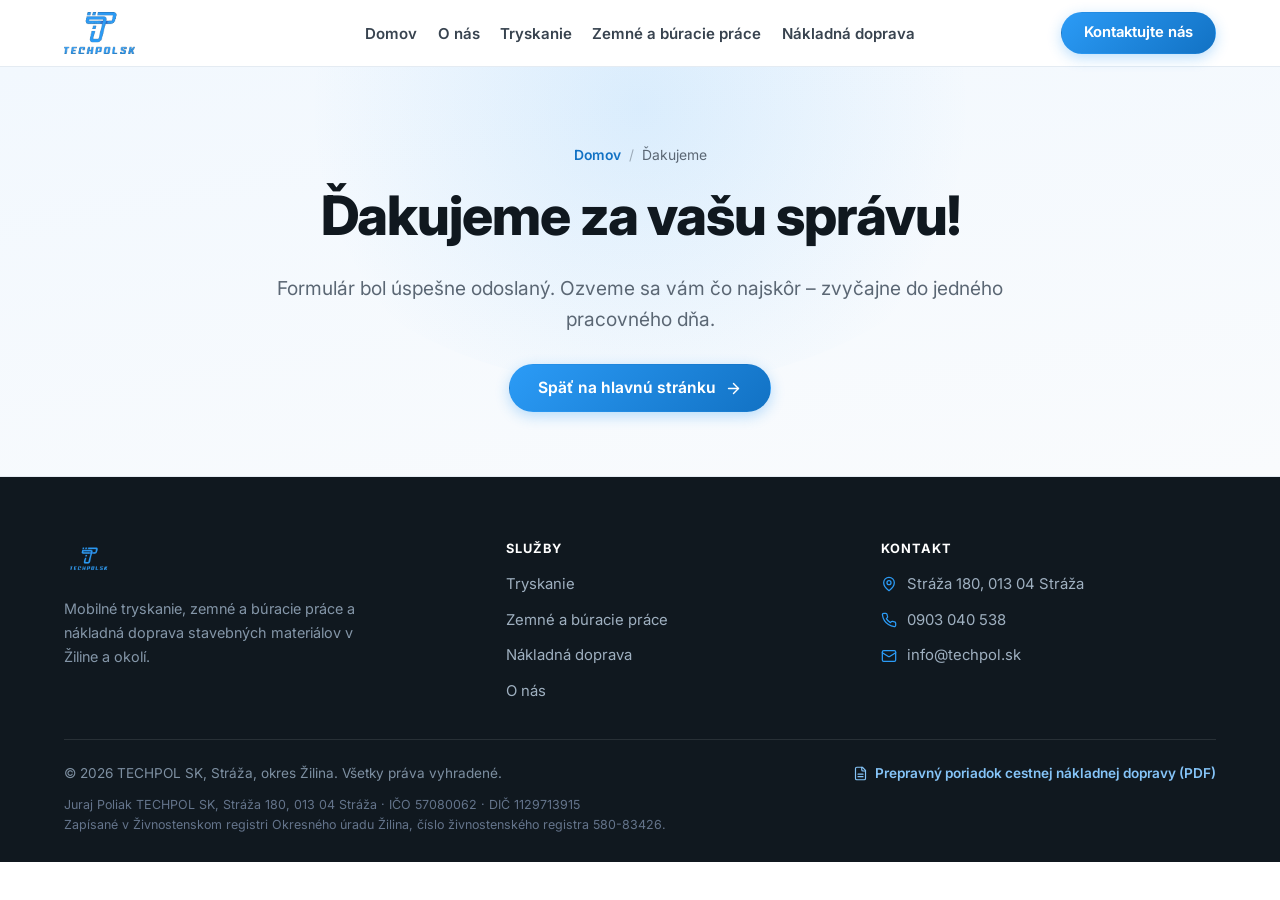
==== commit 7e040c0d: "content: unify the visible postal address with the register The site showed "Stráža, 013 04 Žilina" " ====
--- a/dakujeme/index.html
+++ b/dakujeme/index.html
@@ -85,7 +85,7 @@
         <ul>
           <li class="contact-line">
             <svg viewBox="0 0 24 24" fill="none" stroke="currentColor" stroke-width="1.9" stroke-linecap="round" stroke-linejoin="round" aria-hidden="true"><path d="M20 10c0 6-8 12-8 12s-8-6-8-12a8 8 0 0 1 16 0Z"/><circle cx="12" cy="10" r="3"/></svg>
-            Stráža, 013 04 Žilina
+            Stráža 180, 013 04 Stráža
           </li>
           <li class="contact-line">
             <svg viewBox="0 0 24 24" fill="none" stroke="currentColor" stroke-width="1.9" stroke-linecap="round" stroke-linejoin="round" aria-hidden="true"><path d="M22 16.92v3a2 2 0 0 1-2.18 2 19.79 19.79 0 0 1-8.63-3.07 19.5 19.5 0 0 1-6-6 19.79 19.79 0 0 1-3.07-8.67A2 2 0 0 1 4.11 2h3a2 2 0 0 1 2 1.72 12.84 12.84 0 0 0 .7 2.81 2 2 0 0 1-.45 2.11L8.09 9.91a16 16 0 0 0 6 6l1.27-1.27a2 2 0 0 1 2.11-.45 12.84 12.84 0 0 0 2.81.7A2 2 0 0 1 22 16.92Z"/></svg>
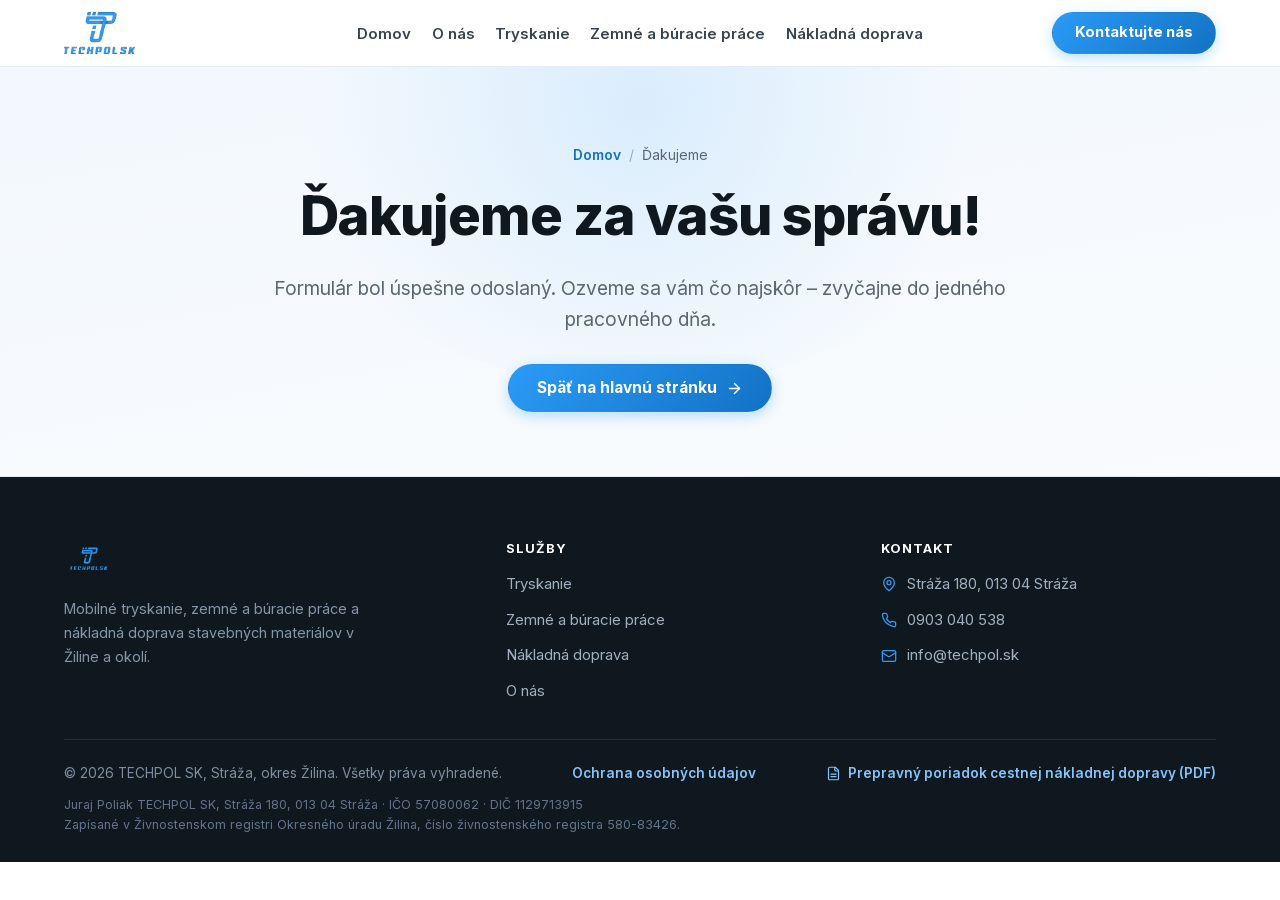
==== commit 3fe5419c: "feat: add a privacy notice and self-host the fonts The contact form collects a name, phone number, e" ====
--- a/dakujeme/index.html
+++ b/dakujeme/index.html
@@ -6,9 +6,9 @@
 <title>Ďakujeme za správu | TECHPOL SK</title>
 <meta name="description" content="Vaša správa bola úspešne odoslaná. Ozveme sa vám čo najskôr." />
 <link rel="icon" href="/assets/img/logo.png" />
-<link rel="preconnect" href="https://fonts.googleapis.com">
-<link rel="preconnect" href="https://fonts.gstatic.com" crossorigin>
-<link rel="stylesheet" href="https://fonts.googleapis.com/css2?family=Inter:wght@400;500;600;700;800&display=swap">
+<link rel="preload" href="/assets/fonts/inter-400-latin.woff2" as="font" type="font/woff2" crossorigin>
+<link rel="preload" href="/assets/fonts/inter-700-latin.woff2" as="font" type="font/woff2" crossorigin>
+<link rel="stylesheet" href="/assets/fonts/inter.css">
 <link rel="stylesheet" href="/assets/css/style.css" />
 <meta name="robots" content="noindex" />
 <link rel="canonical" href="https://techpol.sk/dakujeme/" />
@@ -101,6 +101,7 @@
 
     <div class="footer-bottom">
       <span>&copy; 2026 TECHPOL SK, Stráža, okres Žilina. Všetky práva vyhradené.</span>
+      <a class="footer-privacy" href="/ochrana-osobnych-udajov/">Ochrana osobných údajov</a>
       <p class="footer-legal">
         Juraj Poliak TECHPOL SK, Stráža 180, 013 04 Stráža &middot; IČO 57080062 &middot; DIČ 1129713915<br />
         Zapísané v Živnostenskom registri Okresného úradu Žilina, číslo živnostenského registra 580-83426.
--- a/assets/fonts/inter.css
+++ b/assets/fonts/inter.css
@@ -0,0 +1,94 @@
+/* Inter, hostovane lokalne.
+   Povodne sa tahalo z fonts.gstatic.com, cim isla IP adresa
+   kazdeho navstevnika Googlu. Ulozene su len latin a latin-ext,
+   ine podmnoziny slovensky web nepotrebuje. */
+/* latin-ext */
+@font-face {
+  font-family: 'Inter';
+  font-style: normal;
+  font-weight: 400;
+  font-display: swap;
+  src: url(/assets/fonts/inter-400-latin-ext.woff2) format('woff2');
+  unicode-range: U+0100-02BA, U+02BD-02C5, U+02C7-02CC, U+02CE-02D7, U+02DD-02FF, U+0304, U+0308, U+0329, U+1D00-1DBF, U+1E00-1E9F, U+1EF2-1EFF, U+2020, U+20A0-20AB, U+20AD-20C0, U+2113, U+2C60-2C7F, U+A720-A7FF;
+}
+/* latin */
+@font-face {
+  font-family: 'Inter';
+  font-style: normal;
+  font-weight: 400;
+  font-display: swap;
+  src: url(/assets/fonts/inter-400-latin.woff2) format('woff2');
+  unicode-range: U+0000-00FF, U+0131, U+0152-0153, U+02BB-02BC, U+02C6, U+02DA, U+02DC, U+0304, U+0308, U+0329, U+2000-206F, U+20AC, U+2122, U+2191, U+2193, U+2212, U+2215, U+FEFF, U+FFFD;
+}
+/* latin-ext */
+@font-face {
+  font-family: 'Inter';
+  font-style: normal;
+  font-weight: 500;
+  font-display: swap;
+  src: url(/assets/fonts/inter-500-latin-ext.woff2) format('woff2');
+  unicode-range: U+0100-02BA, U+02BD-02C5, U+02C7-02CC, U+02CE-02D7, U+02DD-02FF, U+0304, U+0308, U+0329, U+1D00-1DBF, U+1E00-1E9F, U+1EF2-1EFF, U+2020, U+20A0-20AB, U+20AD-20C0, U+2113, U+2C60-2C7F, U+A720-A7FF;
+}
+/* latin */
+@font-face {
+  font-family: 'Inter';
+  font-style: normal;
+  font-weight: 500;
+  font-display: swap;
+  src: url(/assets/fonts/inter-500-latin.woff2) format('woff2');
+  unicode-range: U+0000-00FF, U+0131, U+0152-0153, U+02BB-02BC, U+02C6, U+02DA, U+02DC, U+0304, U+0308, U+0329, U+2000-206F, U+20AC, U+2122, U+2191, U+2193, U+2212, U+2215, U+FEFF, U+FFFD;
+}
+/* latin-ext */
+@font-face {
+  font-family: 'Inter';
+  font-style: normal;
+  font-weight: 600;
+  font-display: swap;
+  src: url(/assets/fonts/inter-600-latin-ext.woff2) format('woff2');
+  unicode-range: U+0100-02BA, U+02BD-02C5, U+02C7-02CC, U+02CE-02D7, U+02DD-02FF, U+0304, U+0308, U+0329, U+1D00-1DBF, U+1E00-1E9F, U+1EF2-1EFF, U+2020, U+20A0-20AB, U+20AD-20C0, U+2113, U+2C60-2C7F, U+A720-A7FF;
+}
+/* latin */
+@font-face {
+  font-family: 'Inter';
+  font-style: normal;
+  font-weight: 600;
+  font-display: swap;
+  src: url(/assets/fonts/inter-600-latin.woff2) format('woff2');
+  unicode-range: U+0000-00FF, U+0131, U+0152-0153, U+02BB-02BC, U+02C6, U+02DA, U+02DC, U+0304, U+0308, U+0329, U+2000-206F, U+20AC, U+2122, U+2191, U+2193, U+2212, U+2215, U+FEFF, U+FFFD;
+}
+/* latin-ext */
+@font-face {
+  font-family: 'Inter';
+  font-style: normal;
+  font-weight: 700;
+  font-display: swap;
+  src: url(/assets/fonts/inter-700-latin-ext.woff2) format('woff2');
+  unicode-range: U+0100-02BA, U+02BD-02C5, U+02C7-02CC, U+02CE-02D7, U+02DD-02FF, U+0304, U+0308, U+0329, U+1D00-1DBF, U+1E00-1E9F, U+1EF2-1EFF, U+2020, U+20A0-20AB, U+20AD-20C0, U+2113, U+2C60-2C7F, U+A720-A7FF;
+}
+/* latin */
+@font-face {
+  font-family: 'Inter';
+  font-style: normal;
+  font-weight: 700;
+  font-display: swap;
+  src: url(/assets/fonts/inter-700-latin.woff2) format('woff2');
+  unicode-range: U+0000-00FF, U+0131, U+0152-0153, U+02BB-02BC, U+02C6, U+02DA, U+02DC, U+0304, U+0308, U+0329, U+2000-206F, U+20AC, U+2122, U+2191, U+2193, U+2212, U+2215, U+FEFF, U+FFFD;
+}
+/* latin-ext */
+@font-face {
+  font-family: 'Inter';
+  font-style: normal;
+  font-weight: 800;
+  font-display: swap;
+  src: url(/assets/fonts/inter-800-latin-ext.woff2) format('woff2');
+  unicode-range: U+0100-02BA, U+02BD-02C5, U+02C7-02CC, U+02CE-02D7, U+02DD-02FF, U+0304, U+0308, U+0329, U+1D00-1DBF, U+1E00-1E9F, U+1EF2-1EFF, U+2020, U+20A0-20AB, U+20AD-20C0, U+2113, U+2C60-2C7F, U+A720-A7FF;
+}
+/* latin */
+@font-face {
+  font-family: 'Inter';
+  font-style: normal;
+  font-weight: 800;
+  font-display: swap;
+  src: url(/assets/fonts/inter-800-latin.woff2) format('woff2');
+  unicode-range: U+0000-00FF, U+0131, U+0152-0153, U+02BB-02BC, U+02C6, U+02DA, U+02DC, U+0304, U+0308, U+0329, U+2000-206F, U+20AC, U+2122, U+2191, U+2193, U+2212, U+2215, U+FEFF, U+FFFD;
+}
--- a/assets/css/style.css
+++ b/assets/css/style.css
@@ -649,6 +649,76 @@
   transform: scale(1.04);
 }
 
+.footnote {
+  margin-top: 36px;
+  padding-top: 18px;
+  border-top: 1px solid var(--border);
+  font-size: 0.9rem;
+  color: var(--ink-soft);
+}
+
+/* ---------- Galéria pred / po ---------- */
+
+.ba-grid {
+  display: grid;
+  gap: 28px;
+  margin: 24px 0 0;
+}
+
+.ba-shots {
+  display: grid;
+  grid-template-columns: 1fr 1fr;
+  gap: 12px;
+}
+
+/* Štvorec, nie 4/3: dvojice miešajú fotky na výšku aj na šírku
+   a takto sa z oboch oreže len okraj, predmet zostane v strede. */
+.ba-shot {
+  aspect-ratio: 1 / 1;
+}
+
+.ba-tag {
+  position: absolute;
+  top: 10px;
+  left: 10px;
+  z-index: 2;
+  padding: 4px 11px;
+  border-radius: 999px;
+  font-size: 0.72rem;
+  font-weight: 700;
+  text-transform: uppercase;
+  letter-spacing: 0.07em;
+  color: #fff;
+  backdrop-filter: blur(4px);
+}
+
+.ba-tag--pred {
+  background: var(--ink-mid);
+}
+
+.ba-tag--po {
+  background: var(--blue-dark);
+}
+
+.ba-pair figcaption {
+  margin-top: 10px;
+  font-size: 0.95rem;
+  color: var(--ink-soft);
+}
+
+@media (max-width: 560px) {
+  .ba-shots {
+    gap: 8px;
+  }
+
+  .ba-tag {
+    top: 7px;
+    left: 7px;
+    padding: 3px 9px;
+    font-size: 0.66rem;
+  }
+}
+
 /* ---------- Lightbox ---------- */
 
 .lightbox {
@@ -958,6 +1028,16 @@
   margin-bottom: 3px;
 }
 
+.contact-item span.value {
+  display: block;
+}
+
+.contact-item span.value-muted {
+  font-size: 0.95rem;
+  font-weight: 500;
+  color: var(--ink-soft);
+}
+
 .contact-item a,
 .contact-item span.value {
   font-size: 1.05rem;
@@ -967,6 +1047,16 @@
 
 .contact-item a:hover {
   color: var(--blue-dark);
+}
+
+.contact-item a.map-link {
+  display: inline-block;
+  margin-top: 4px;
+  font-size: 0.92rem;
+  font-weight: 600;
+  color: var(--blue-dark);
+  text-decoration: underline;
+  text-underline-offset: 3px;
 }
 
 .legal-note {
